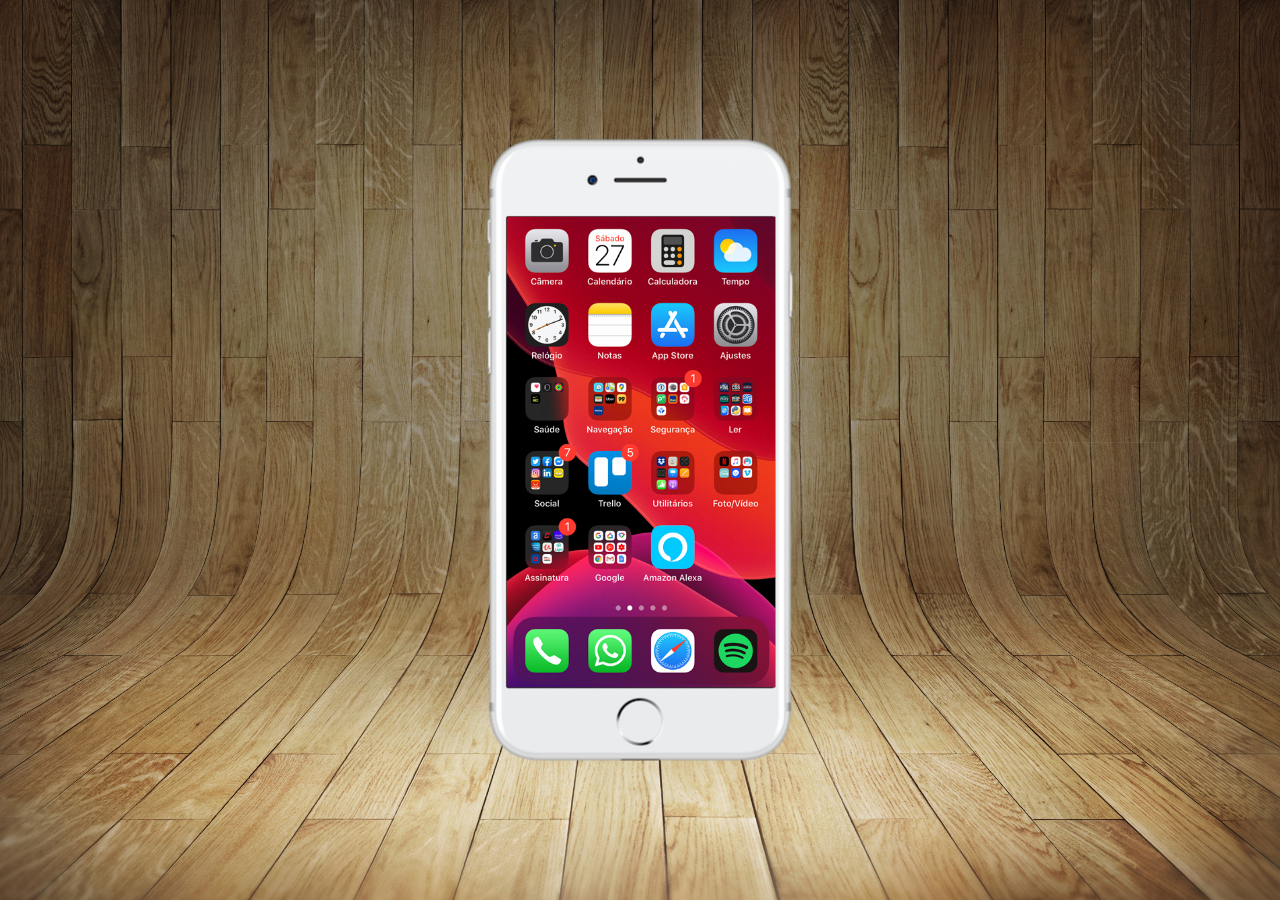
==== index.html @ de14148c "atualizando o iframe" ====
<!DOCTYPE html>
<html lang="pt-br">
<head>
    <meta charset="UTF-8">
    <meta http-equiv="X-UA-Compatible" content="IE=edge">
    <meta name="viewport" content="width=device-width, initial-scale=1.0">
    <link rel="shortcut icon" href="favicon.ico" type="image/x-icon">
    <link rel="stylesheet" href="stilos/style.css">
    <title>Projeto redes sociais</title>
</head>
<body>
    <main>
        <section id="telefone">
            <iframe src="home.html" name="tela" id="tela" frameborder="0"></iframe>
        </section>
        <section id="Redes-sociais">

        </section>
    </main>
</body>
</html>
---- stilos/style.css ----
@charset "UTF-8";

* {
    margin: 0;
    padding: 0;
    font-family: Arial, Helvetica, sans-serif;
}

html, body {
    height: 100vh;
    width: 100vw;
    background-color: black;
}

body {
    background: url('../imagens/fundo-madeira.jpg') no-repeat top center;
    background-size: cover;
    background-attachment: fixed;
}

main {
    height: 100vh;
    position: relative;
}
section#telefone {
    position: absolute;
    top: 50%;
    left: 50%;
    transform: translate(-50%, -50%);
    height: 627px;
    width: 311px;
    background-color: blue;
    background: url(../imagens/frame-iphone.png) no-repeat; 
}
iframe#tela {
    position: relative;
    top: 80px;
    left: 22px;
    width: 269px;
    height: 471px;
}
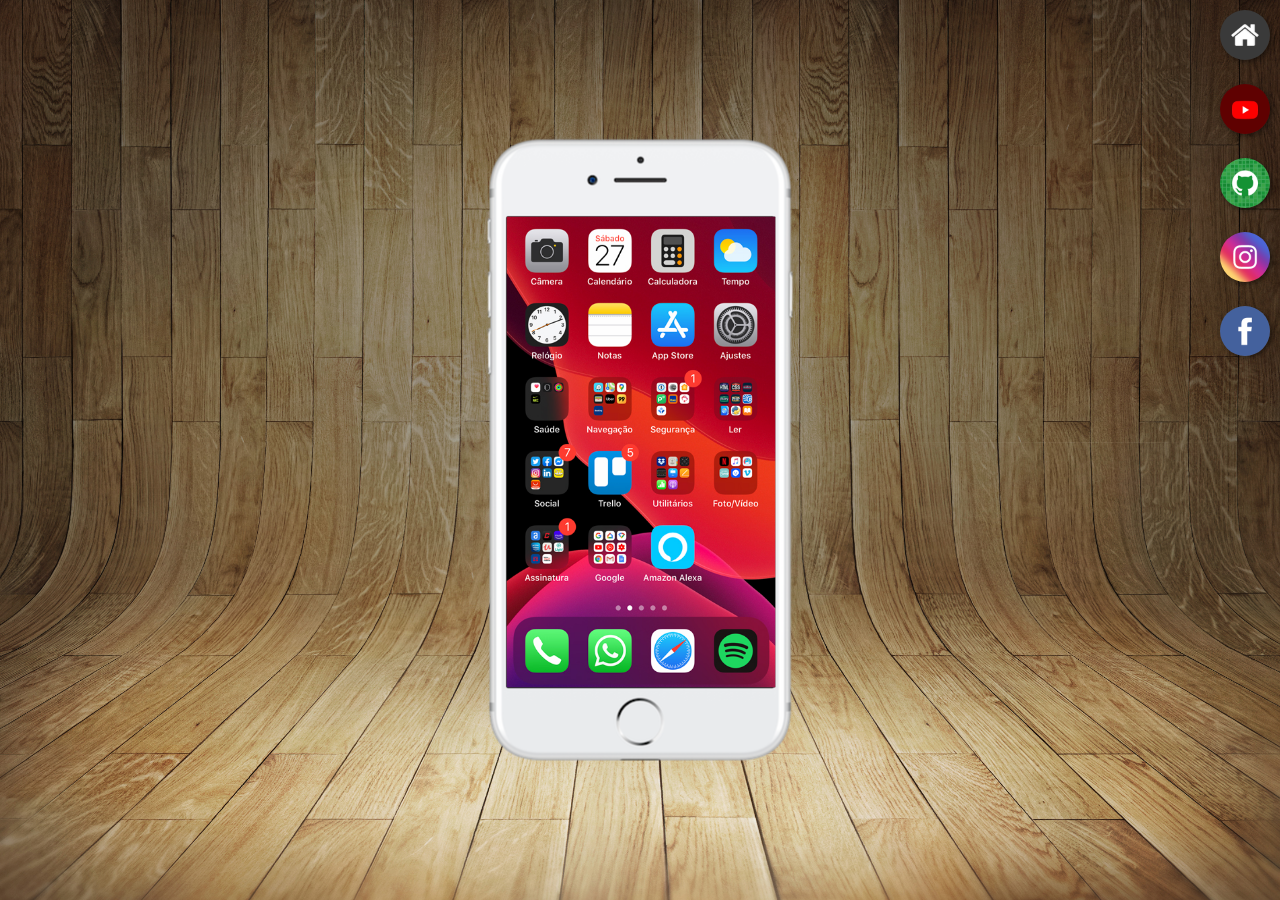
==== commit 83b9bcb4: "criei os botões" ====
--- a/index.html
+++ b/index.html
@@ -11,10 +11,17 @@
 <body>
     <main>
         <section id="telefone">
-            <iframe src="home.html" name="tela" id="tela" frameborder="0"></iframe>
+            <iframe src="home.html" name="tela" id="tela" frameborder="0">
+                Seu navegador não é compatível com isso
+            </iframe>
         </section>
         <section id="Redes-sociais">
-
+            <a href="#" target="tela"><img src="imagens/logo-home.jpg" alt="home"></a> <br>
+            <a href="#" target="tela"><img src="imagens/logo-youtube.jpg" alt="youtube"></a> <br>
+            <a href="#" target="tela"><img src="imagens/logo-github.jpg" alt="GitHub"></a> <br>
+            <a href="#" target="tela"><img src="imagens/logo-instagram.jpg" alt="instagram"></a> <br>
+            <a href="#" target="tela"><img src="imagens/logo-facebook.jpg" alt="facebook"></a>
+            <a href="#" target="tela"></a>
         </section>
     </main>
 </body>
--- a/stilos/style.css
+++ b/stilos/style.css
@@ -38,4 +38,24 @@
     left: 22px;
     width: 269px;
     height: 471px;
+}
+
+section#Redes-sociais {
+    text-align: right;
+
+}
+
+section#Redes-sociais img {
+    width: 50px;
+    margin: 10px;
+    border-radius: 50%;
+    box-shadow: 2px 2px 5px rgba(0, 0, 0, 0.465);
+    box-sizing: border-box;
+
+}
+section#Redes-sociais img:hover {
+    border: 2px solid rgba(255, 255, 255, 0.501);
+    transform: translate(-3px, -3px );
+    box-shadow: 5px 5px 10px rgba(0, 0, 0, 0.49);
+    transition: transform .3s;
 }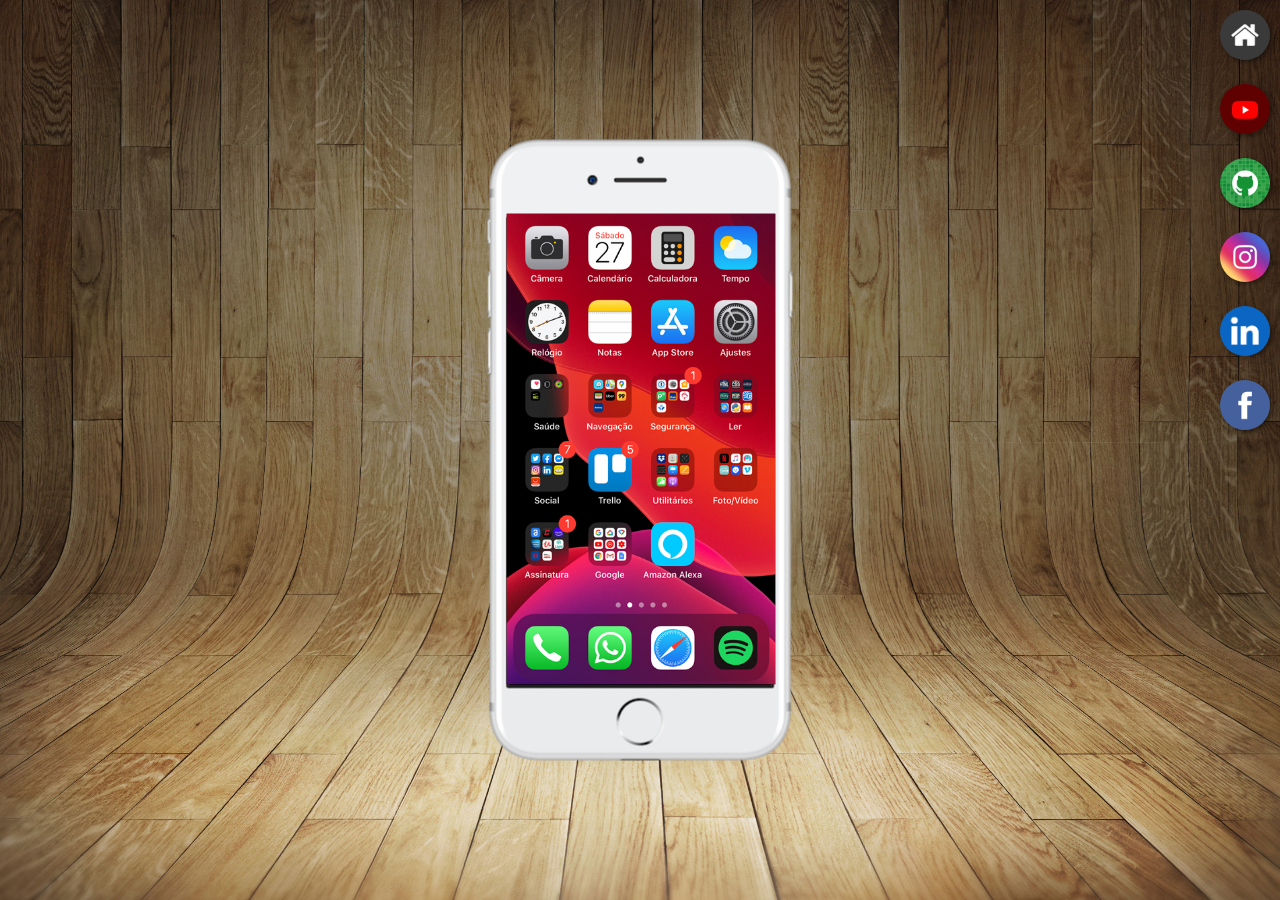
==== commit cd00a611: "projeto social do zero" ====
--- a/index.html
+++ b/index.html
@@ -5,7 +5,7 @@
     <meta http-equiv="X-UA-Compatible" content="IE=edge">
     <meta name="viewport" content="width=device-width, initial-scale=1.0">
     <link rel="shortcut icon" href="favicon.ico" type="image/x-icon">
-    <link rel="stylesheet" href="stilos/style.css">
+    <link rel="stylesheet" href="estilo/style.css">
     <title>Projeto redes sociais</title>
 </head>
 <body>
@@ -14,14 +14,16 @@
             <iframe src="home.html" name="tela" id="tela" frameborder="0">
                 Seu navegador não é compatível com isso
             </iframe>
+
         </section>
-        <section id="Redes-sociais">
-            <a href="#" target="tela"><img src="imagens/logo-home.jpg" alt="home"></a> <br>
-            <a href="#" target="tela"><img src="imagens/logo-youtube.jpg" alt="youtube"></a> <br>
-            <a href="#" target="tela"><img src="imagens/logo-github.jpg" alt="GitHub"></a> <br>
-            <a href="#" target="tela"><img src="imagens/logo-instagram.jpg" alt="instagram"></a> <br>
-            <a href="#" target="tela"><img src="imagens/logo-facebook.jpg" alt="facebook"></a>
-            <a href="#" target="tela"></a>
+        <section id="redes-sociais">
+            <a href="home.html" target="tela"><img src="imagens/logo-home.jpg" alt="home"></a><br>
+            <a href="youtube.html" target="tela"><img src="imagens/logo-youtube.jpg" alt="youtube"></a><br>
+            <a href="github.html" target="tela"><img src="imagens/logo-github.jpg" alt="github"></a><br>
+            <a href="instagram.html" target="tela"><img src="imagens/logo-instagram.jpg" alt=""></a><br>
+            <a href="#" target="tela"><img src="imagens/logo-linkdin.png" alt="twitter"></a><br>
+            <a href="facebook.html" target="tela"><img src="imagens/logo-facebook.jpg" alt=""></a>
+    
         </section>
     </main>
 </body>
--- a/estilo/style.css
+++ b/estilo/style.css
@@ -0,0 +1,63 @@
+@charset "UTF-8";    
+
+
+* {
+    margin: 0px;
+    padding: 0px;
+    font-family: Arial, Helvetica, sans-serif;
+}
+
+html,body {
+    height: 100vh;
+    width: 100vw;
+    background-color: black;
+}
+
+body {
+    background: url(../imagens/fundo-madeira.jpg)no-repeat top center;
+    background-size: cover;
+    background-attachment: fixed;
+}
+
+main {
+    position: relative;
+    height: 100vh;
+}
+
+section#telefone {
+    position: absolute;
+    top: 50%;
+    left: 50%;
+    transform: translate(-50%,-50%);
+    height: 627px;
+    width: 311px;
+    background: url(../imagens/frame-iphone.png)no-repeat ; 
+}
+
+iframe#tela {
+    position: relative;
+    top: 77px;
+    left: 22px;
+    width: 269px;
+    height: 471px;
+}
+
+section#redes-sociais {
+    text-align: right;
+}
+
+section#redes-sociais img {
+    width: 50px;
+    margin: 10px;
+    border-radius: 50px;
+    box-sizing: border-box;
+    box-shadow: 2px 2px 5px rgba(0, 0, 0, 0.456)
+    
+}
+
+section#redes-sociais img:hover {
+    border: 2px solid white;
+    transform: translate(-3px, -3px);
+    box-shadow: 5px 5px 10px black;
+    transition: transform .5, border .5;
+}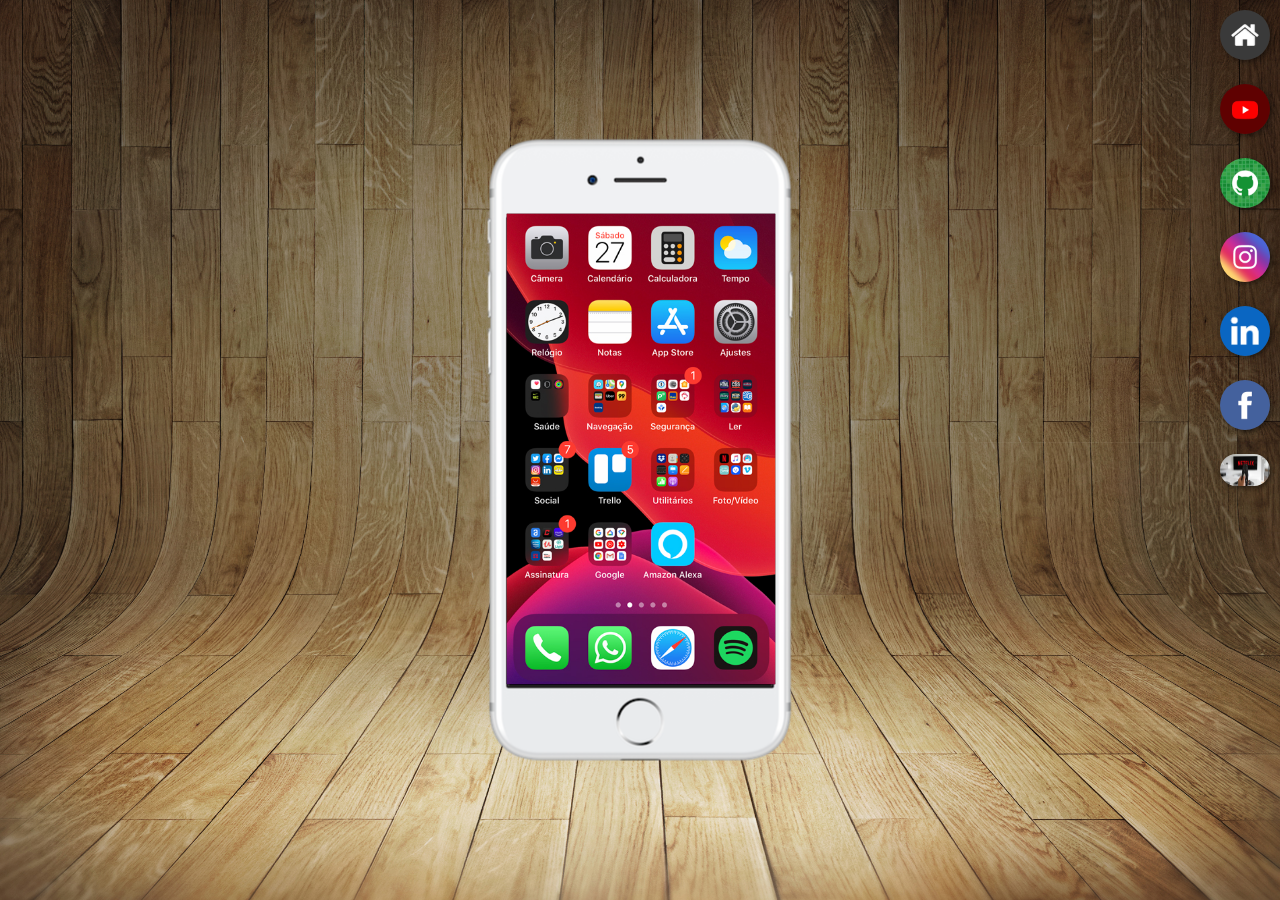
==== commit 3ba32692: "encaixe de video no meu iframe" ====
--- a/index.html
+++ b/index.html
@@ -17,12 +17,13 @@
 
         </section>
         <section id="redes-sociais">
-            <a href="home.html" target="tela"><img src="imagens/logo-home.jpg" alt="home"></a><br>
-            <a href="youtube.html" target="tela"><img src="imagens/logo-youtube.jpg" alt="youtube"></a><br>
-            <a href="github.html" target="tela"><img src="imagens/logo-github.jpg" alt="github"></a><br>
+            <a href="home.html" target="tela"><img src="imagens/logo-home.jpg" alt="home"></a> <br>
+            <a href="youtube.html" target="tela"><img src="imagens/logo-youtube.jpg" alt="youtube"></a> <br>
+            <a href="github.html" target="tela"><img src="imagens/logo-github.jpg" alt="github"></a> <br>
             <a href="instagram.html" target="tela"><img src="imagens/logo-instagram.jpg" alt=""></a><br>
-            <a href="#" target="tela"><img src="imagens/logo-linkdin.png" alt="twitter"></a><br>
-            <a href="facebook.html" target="tela"><img src="imagens/logo-facebook.jpg" alt=""></a>
+            <a href="linkdin.html" target="tela"><img src="imagens/logo-linkdin.png" alt="twitter"></a> <br>
+            <a href="facebook.html" target="tela"><img src="imagens/logo-facebook.jpg" alt=""></a>  <br>
+            <a href="videos.html" target="tela"><img src="imagens/assistir.jpg" alt=""></a> <br>
     
         </section>
     </main>
